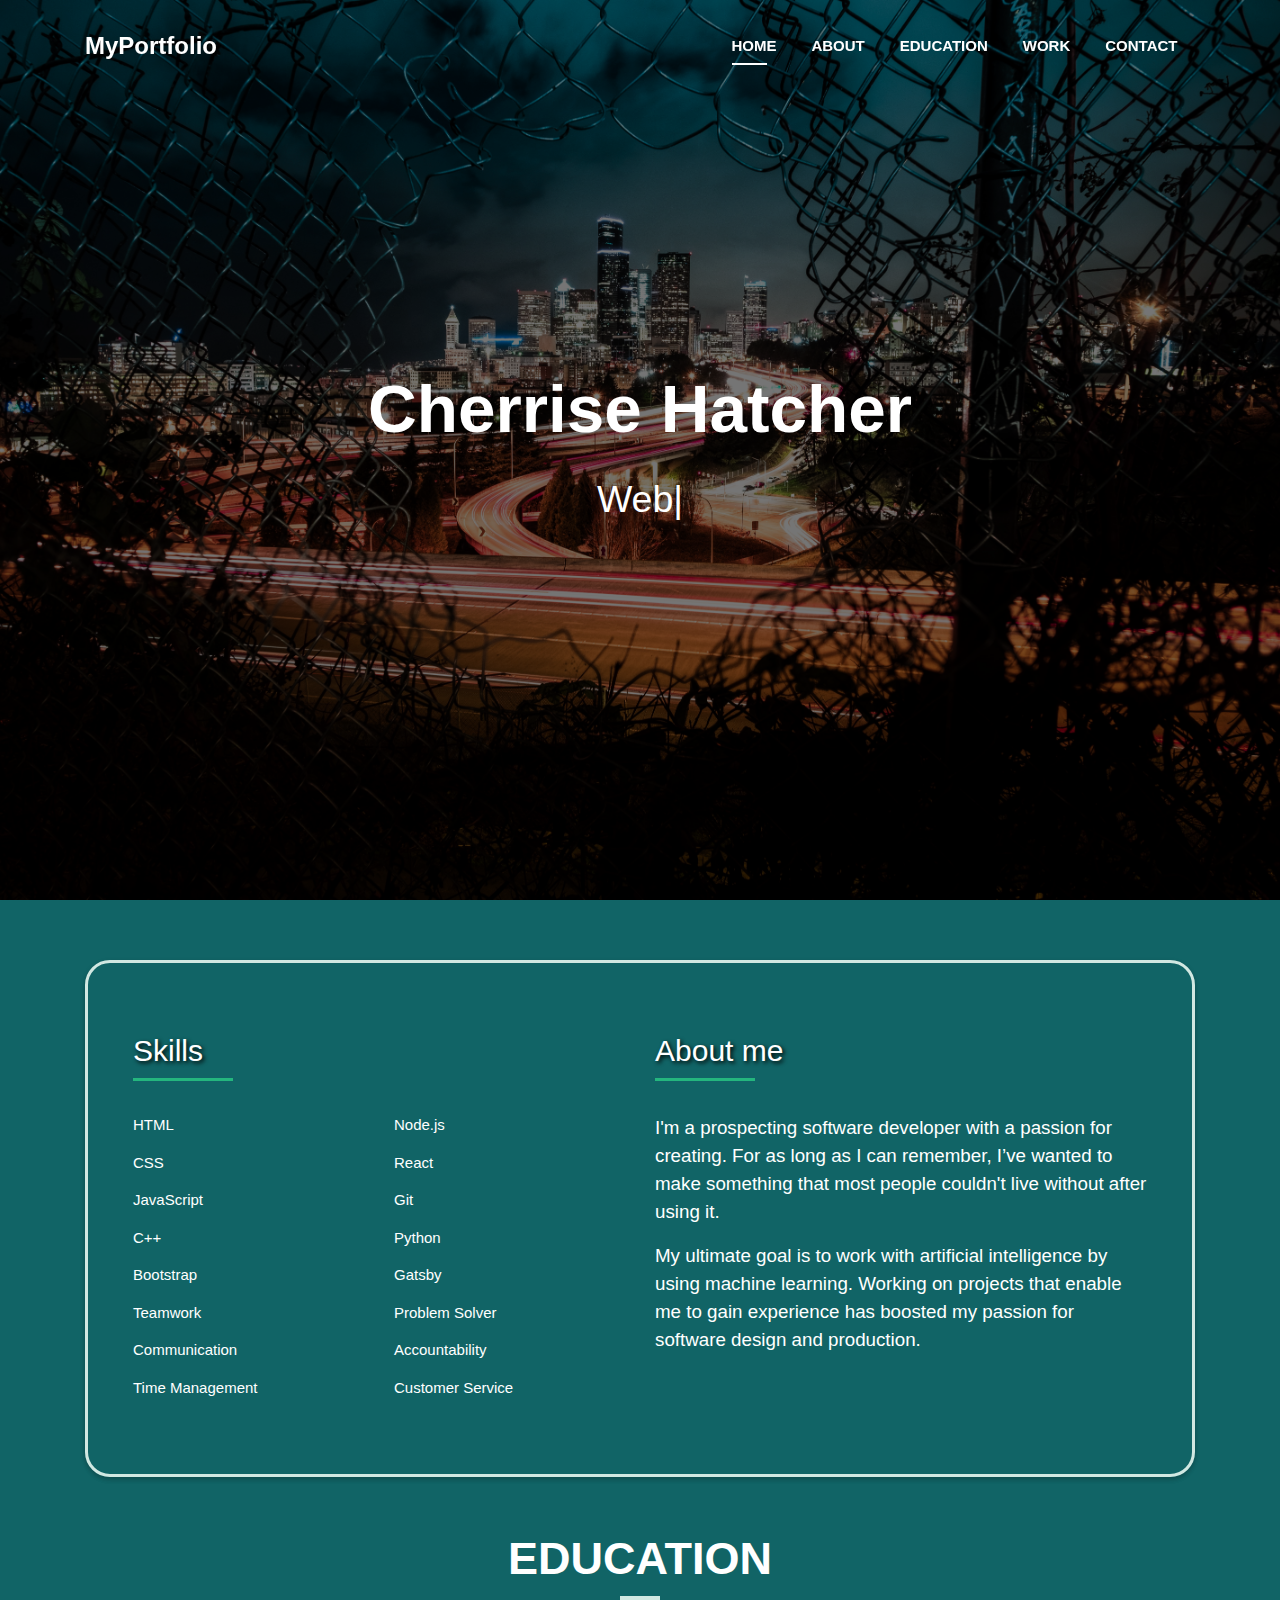
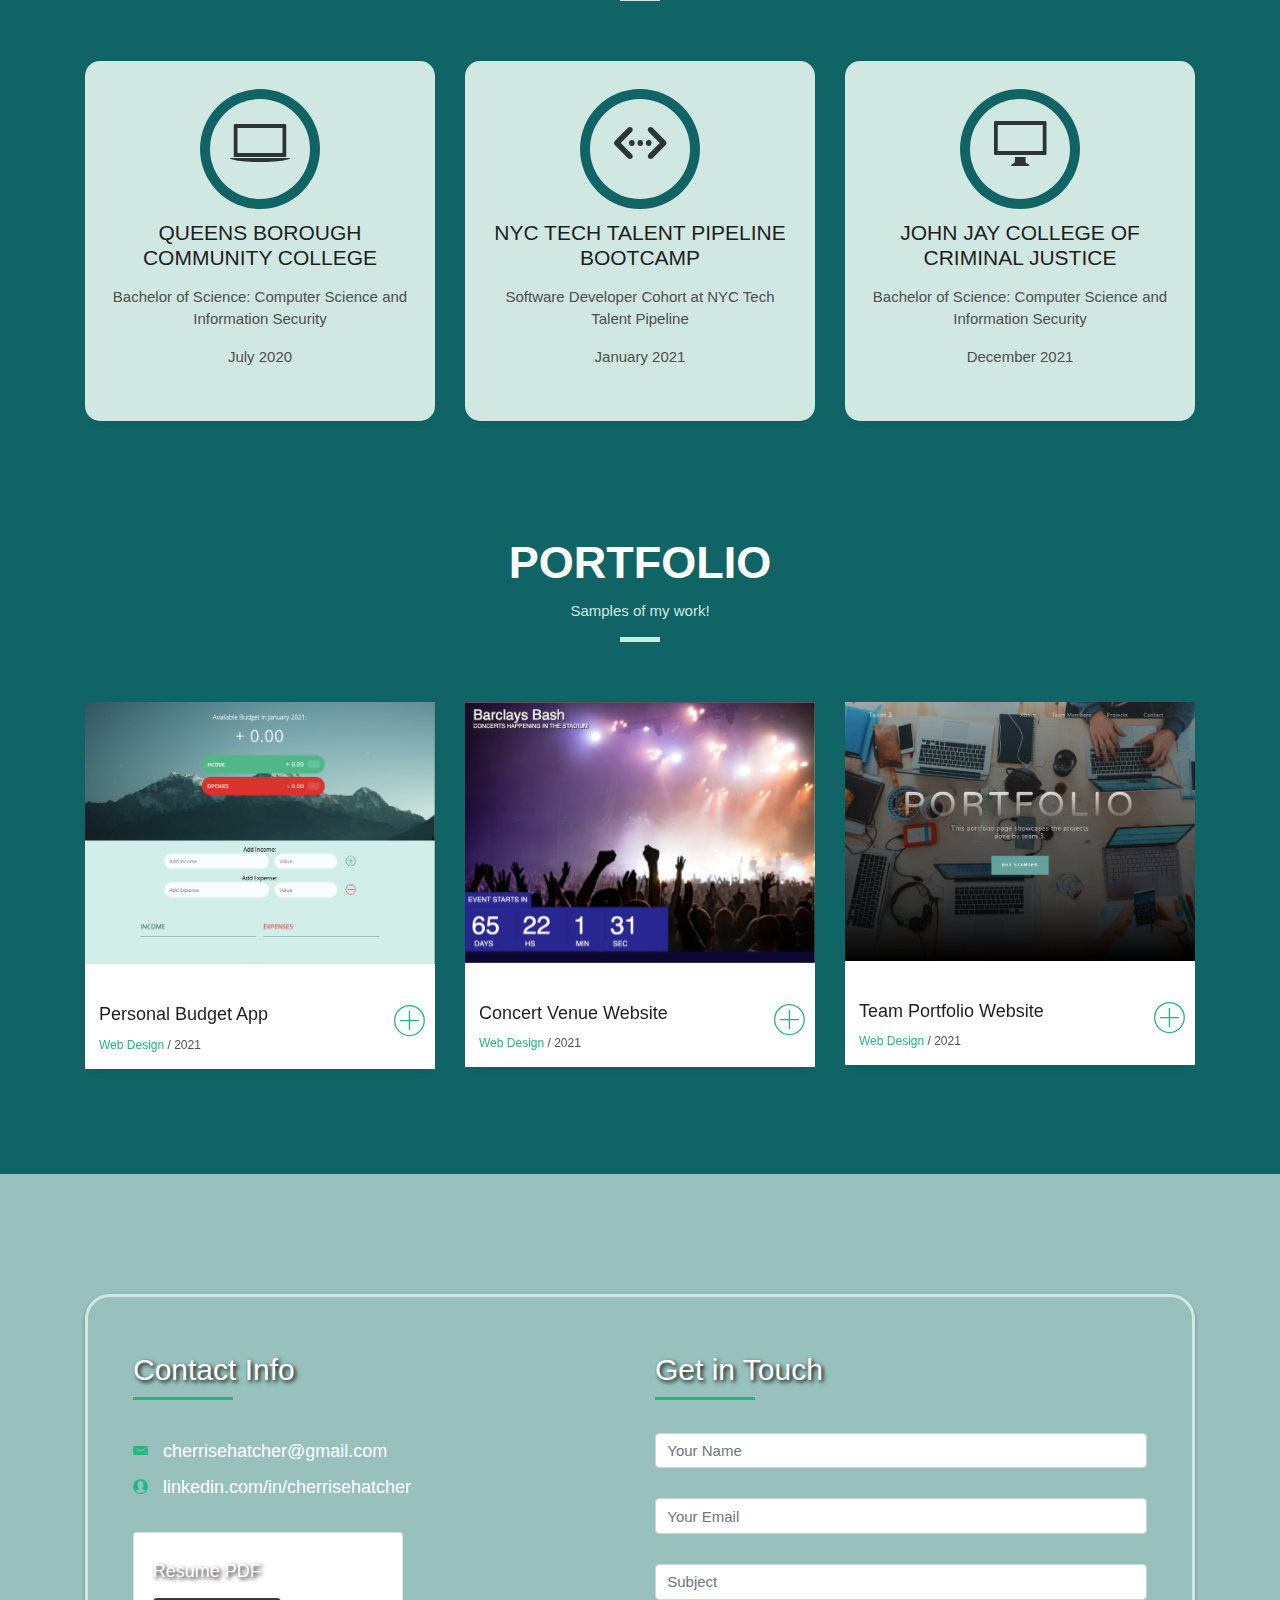
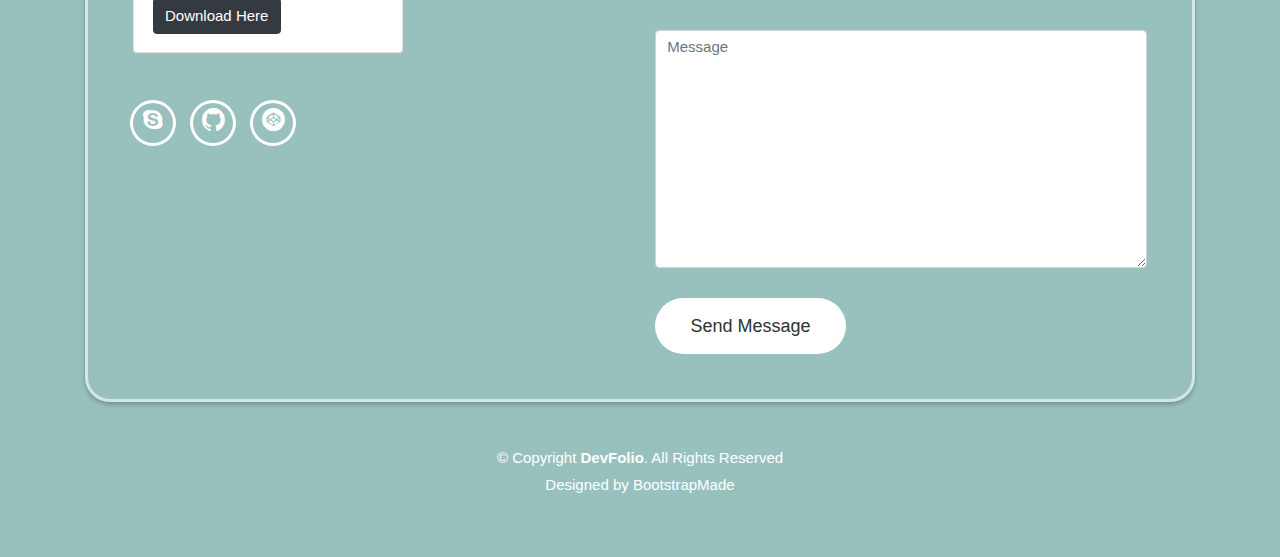
==== hatcher_resume/index.html @ 87b14e6a "rough draft" ====
<!DOCTYPE html>
<html lang="en">
<head>
  <meta charset="utf-8">
  <title>Cherrise Hatcher Resume</title>
  <meta content="width=device-width, initial-scale=1.0" name="viewport">
  <meta content="" name="keywords">
  <meta content="" name="description">

  <!-- Favicons -->
  <link href="img/favicon.png" rel="icon">
  <link href="img/apple-touch-icon.png" rel="apple-touch-icon">

  <!-- Bootstrap CSS File -->
  <link href="lib/bootstrap/css/bootstrap.min.css" rel="stylesheet">

  <!-- Libraries CSS Files -->
  <link href="lib/font-awesome/css/font-awesome.min.css" rel="stylesheet">
  <link href="lib/animate/animate.min.css" rel="stylesheet">
  <link href="lib/ionicons/css/ionicons.min.css" rel="stylesheet">
  <link href="lib/owlcarousel/assets/owl.carousel.min.css" rel="stylesheet">
  <link href="lib/lightbox/css/lightbox.min.css" rel="stylesheet">
  <link href="https://www.w3schools.com/w3css/4/w3.css" rel="stylesheet">

  <!-- Main Stylesheet File -->
  <link href="css/style-green.css" rel="stylesheet">

  <!-- =======================================================
    Theme Name: DevFolio
    Theme URL: https://bootstrapmade.com/devfolio-bootstrap-portfolio-html-template/
    Author: BootstrapMade.com
    License: https://bootstrapmade.com/license/
  ======================================================= -->
</head>

<body id="page-top">

  <!--/ Nav Star /-->
  <nav class="navbar navbar-b navbar-trans navbar-expand-md fixed-top" id="mainNav">
    <div class="container">
      <a class="navbar-brand js-scroll" href="#page-top">MyPortfolio</a>
      <button class="navbar-toggler collapsed" type="button" data-toggle="collapse" data-target="#navbarDefault"
        aria-controls="navbarDefault" aria-expanded="false" aria-label="Toggle navigation">
        <span></span>
        <span></span>
        <span></span>
      </button>
      <div class="navbar-collapse collapse justify-content-end" id="navbarDefault">
        <ul class="navbar-nav">
          <li class="nav-item">
            <a class="nav-link js-scroll active" href="#home">Home</a>
          </li>
          <li class="nav-item">
            <a class="nav-link js-scroll" href="#about">About</a>
          </li>
          <li class="nav-item">
            <a class="nav-link js-scroll" href="#service">Education</a>
          </li>
          <li class="nav-item">
            <a class="nav-link js-scroll" href="#work">Work</a>
          </li>
          <!-- <li class="nav-item">
            <a class="nav-link js-scroll" href="#blog">Blog</a>
          </li> -->
          <li class="nav-item">
            <a class="nav-link js-scroll" href="#contact">Contact</a>
          </li>
        </ul>
      </div>
    </div>
  </nav>
  <!--/ Nav End /-->

  <!--/ Intro Skew Star /-->
  <!-- <div id="home" class="intro route bg-image" style="background-color:#2C3531;"> -->
  <!-- <div id="home" class="intro route bg-image" style="background-image: url(img/intro-bg.jpg)"> -->
  <div id="home" class="intro route bg-image" style="background-image: url(img/intro-bg2.jpg)">

    <div class="overlay-itro"></div>
    <div class="intro-content display-table">
      <div class="table-cell">
        <div class="container">
          <!--<p class="display-6 color-d">Hello, world!</p>-->
          <h1 class="intro-title mb-4">Cherrise Hatcher</h1>
          <p class="intro-subtitle"><span class="text-slider-items">Web Developer,Web Designer,Full Stack Developer</span><strong class="text-slider"></strong></p>
          <!-- <p class="pt-3"><a class="btn btn-primary btn js-scroll px-4" href="#about" role="button">Learn More</a></p> -->
        </div>
      </div>
    </div>
  </div>
  <!--/ Intro Skew End /-->

  <section id="about" class="about-mf sect-pt4 route">
    <div class="container">
      <div class="row">
        <div class="col-sm-12">
          <div class="box-shadow-full">
            <div class="row">
              <div class="col-md-6">
                <div class="skill-mf">
                  <div class="title-box-2 pt-4 pt-md-0">
                    <h5 class="title-left">
                      Skills
                    </h5>
                  </div>
                  <div class="row">
                  <div class="col-sm-6">
                  <p><span>HTML</span></p>
                  <p><span>CSS</span></p>
                  <p><span>JavaScript</span></p>
                  <p><span>C++</span></p>
                  <p><span>Bootstrap</span></p>
                  <p><span>Teamwork</span></p>
                  <p><span>Communication</span></p>
                  <p><span>Time Management</span></p>
                  </div>
                  <div class="col-sm-6">
                  <p><span>Node.js</span></p>
                  <p><span>React</span></p>
                  <p><span>Git</span></p>
                  <p><span>Python</span></p>
                  <p><span>Gatsby</span></p>
                  <p><span>Problem Solver</span></p>
                  <p><span>Accountability</span></p>
                  <p><span>Customer Service</span></p>
                  </div>
                  </div>
                 </div> 
              </div>
              <div class="col">
                <div class="about-me pt-4 pt-md-0">
                  <div class="title-box-2">
                    <h5 class="title-left">
                      About me
                    </h5>
                  </div>
                  <p class="lead">
                    I'm a prospecting software developer with a passion for creating. 
                    For as long as I can remember, I’ve wanted to make something that most 
                    people couldn't live without after using it.  
                  </p>
                  <p class="lead"></p>
                  <p class="lead">
                    My ultimate goal is to work with artificial intelligence 
                    by using machine learning. Working on projects that enable me to gain experience has 
                    boosted my passion for software design and production.
                  </p> 
                </div>
              </div>
            </div>
          </div>
        </div>
      </div>
    </div>
  </section>

  <!--/ Section Services Star /-->
  <section id="service" class="services-mf route">
    <div class="container">
      <div class="row">
        <div class="col-sm-12">
          <div class="title-box text-center">
            <h3 class="title-a">
              Education
            </h3>
            <div class="line-mf"></div>
          </div>
        </div>
      </div>
      <div class="row">
        <div class="col-md-4">
          <div class="service-box">
            <div class="service-ico">
              <span class="ico-circle"><i class="ion-laptop"></i></span>
            </div>
            <div class="service-content">
              <h2 class="s-title">Queens borough Community College</h2>
              <p class="s-description text-center">
                Bachelor of Science: Computer Science and Information Security
              </p>
              <p class="s-description text-center">July 2020</p>
            </div>
          </div>
        </div>
        <div class="col-md-4">
          <div class="service-box">
            <div class="service-ico">
              <span class="ico-circle"><i class="ion-code-working"></i></span>
            </div>
            <div class="service-content">
              <h2 class="s-title">NYC Tech Talent Pipeline Bootcamp</h2>
              <p class="s-description text-center">
                Software Developer Cohort at NYC Tech Talent Pipeline
              </p>
              <p class="s-description text-center">January 2021</p>
            </div>
          </div>
        </div>
        <div class="col-md-4">
          <div class="service-box">
            <div class="service-ico">
              <span class="ico-circle"><i class="ion-monitor"></i></span>
            </div>
            <div class="service-content">
              <h2 class="s-title">John Jay College of Criminal Justice</h2>
              <p class="s-description text-center">
                Bachelor of Science: Computer Science and Information Security
              </p>
              <p class="s-description text-center">December 2021</p>
            </div>
          </div>
        </div>
       </div>
    </div>
  </section>
  <!--/ Section Services End /-->

  <!--/ Section Portfolio Star /-->
  <section id="work" class="portfolio-mf sect-pt4 route">
    <div class="container">
      <div class="row">
        <div class="col-sm-12">
          <div class="title-box text-center">
            <h3 class="title-a">
              Portfolio
            </h3>
            <p class="subtitle-a">
              Samples of my work!
            </p>
            <div class="line-mf"></div>
          </div>
        </div>
      </div>
      <div class="row">
        <div class="col-md-4">
          <div class="work-box">
            <a href="img/budgetApp.jpg" data-lightbox="gallery-mf">
              <div class="work-img">
                <img src="img/budgetApp.jpg" alt="" class="img-fluid">
              </div>
              <div class="work-content">
                <div class="row">
                  <div class="col-sm-8">
                    <h2 class="w-title">Personal Budget App</h2>
                    <div class="w-more">
                      <span class="w-ctegory">Web Design</span> / <span class="w-date">2021</span>
                    </div>
                  </div>
                  <div class="col-sm-4">
                    <div class="w-like">
                      <span class="ion-ios-plus-outline"></span>
                    </div>
                  </div>
                </div>
              </div>
            </a>
          </div>
        </div>
        <div class="col-md-4">
          <div class="work-box">
            <a href="img/venuePage.jpg" data-lightbox="gallery-mf">
              <div class="work-img">
                <img src="img/venuePage.jpg" alt="" class="img-fluid">
              </div>
              <div class="work-content">
                <div class="row">
                  <div class="col-sm-8">
                    <h2 class="w-title">Concert Venue Website</h2>
                    <div class="w-more">
                      <span class="w-ctegory">Web Design</span> / <span class="w-date">2021</span>
                    </div>
                  </div>
                  <div class="col-sm-4">
                    <div class="w-like">
                      <span class="ion-ios-plus-outline"></span>
                    </div>
                  </div>
                </div>
              </div>
            </a>
          </div>
        </div>
        <div class="col-md-4">
          <div class="work-box">
            <a href="img/portfolioSite.jpg" data-lightbox="gallery-mf">
              <div class="work-img">
                <img src="img/portfolioSite.jpg" alt="" class="img-fluid">
              </div>
              <div class="work-content">
                <div class="row">
                  <div class="col-sm-8">
                    <h2 class="w-title">Team Portfolio Website</h2>
                    <div class="w-more">
                      <span class="w-ctegory">Web Design</span> / <span class="w-date">2021</span>
                    </div>
                  </div>
                  <div class="col-sm-4">
                    <div class="w-like">
                      <span class="ion-ios-plus-outline"></span>
                    </div>
                  </div>
                </div>
              </div>
            </a>
          </div>
        </div>      
      </div>
    </div>
  </section>
  <!--/ Section Portfolio End /-->

  <!--/ Section Contact-Footer Star /-->
  <section class="paralax-mf footer-paralax bg-image sect-mt4 route box">
    <div class="overlay-mf"></div>
    <div class="container">
      <div class="row">
        <div class="col-sm-12">
          <div class="contact-mf">
            <div id="contact" class="box-shadow-full">
              <div class="row">
                <div class="col-md-6">
                  <div class="title-box-2 pt-4 pt-md-0">
                    <h5 class="title-left">
                      Contact Info
                    </h5>
                  </div>
                   <div class="more-info">
                     <ul class="list-ico">
                      <li><span class="ion-email"></span> cherrisehatcher@gmail.com</li>
                      <li><span class="ion-ios-contact"></span> linkedin.com/in/cherrisehatcher</li>
                    </ul>
                  </div>
                  <br/>
                  <div class="card" style="width: 18rem;">
                    <img class="card-img-top" src="img/resumesnap.png" alt="">
                    <div class="card-body">
                      <h5 class="card-title">Resume PDF</h5>
                      <p class="card-text"></p>
                      <a href="Cherrise_Hatcher_Resume.pdf" class="btn btn-dark" download>Download Here</a>
                    </div>
                  </div>
                  <br/>
                  <div class="socials">
                    <ul class="">
                      <li><a href=""><span class="ico-circle"><i class="ion-social-skype"></i></span></a></li>
                      <li><a href=""><span class="ico-circle"><i class="ion-social-github"></i></span></a></li>
                      <li><a href=""><span class="ico-circle"><i class="ion-social-codepen"></i></span></a></li>
                    </ul>
                  </div>
                </div>
                <div class="col-md-6">
                  <div class="title-box-2">
                    <h5 class="title-left">
                      Get in Touch
                    </h5>
                  </div>
                  <div>
                      <form action="" method="post" role="form" class="contactForm">
                      <div id="sendmessage">Your message has been sent. Thank you!</div>
                      <div id="errormessage"></div>
                      <div class="row">
                        <div class="col-md-12 mb-3">
                          <div class="form-group">
                            <input type="text" name="name" class="form-control" id="name" placeholder="Your Name" data-rule="minlen:4" data-msg="Please enter at least 4 chars" />
                            <div class="validation"></div>
                          </div>
                        </div>
                        <div class="col-md-12 mb-3">
                          <div class="form-group">
                            <input type="email" class="form-control" name="email" id="email" placeholder="Your Email" data-rule="email" data-msg="Please enter a valid email" />
                            <div class="validation"></div>
                          </div>
                        </div>
                        <div class="col-md-12 mb-3">
                            <div class="form-group">
                              <input type="text" class="form-control" name="subject" id="subject" placeholder="Subject" data-rule="minlen:4" data-msg="Please enter at least 8 chars of subject" />
                              <div class="validation"></div>
                            </div>
                        </div>
                        <div class="col-md-12 mb-3">
                          <div class="form-group">
                            <textarea class="form-control" name="message" rows="10" data-rule="required" data-msg="Please write something for us" placeholder="Message"></textarea>
                            <div class="validation"></div>
                          </div>
                        </div>
                        <div class="col-md-12">
                          <button type="submit" class="button button-a button-big button-rouded">Send Message</button>
                        </div>
                      </div>
                    </form>
                  </div>
                </div>
              </div>
            </div>
          </div>
        </div>
      </div>
    </div>
    <footer>
      <div class="container">
        <div class="row">
          <div class="col-sm-12">
            <div class="copyright-box">
              <p class="copyright">&copy; Copyright <strong>DevFolio</strong>. All Rights Reserved</p>
              <div class="credits">
                <!--
                  All the links in the footer should remain intact.
                  You can delete the links only if you purchased the pro version.
                  Licensing information: https://bootstrapmade.com/license/
                  Purchase the pro version with working PHP/AJAX contact form: https://bootstrapmade.com/buy/?theme=DevFolio
                -->
                Designed by <a href="https://bootstrapmade.com/">BootstrapMade</a>
              </div>
            </div>
          </div>
        </div>
      </div>
    </footer>
  </section>
  <!--/ Section Contact-footer End /-->

  <a href="#" class="back-to-top"><i class="fa fa-chevron-up"></i></a>
  <div id="preloader"></div>

  <!-- JavaScript Libraries -->
  <script src="lib/jquery/jquery.min.js"></script>
  <script src="lib/jquery/jquery-migrate.min.js"></script>
  <script src="lib/popper/popper.min.js"></script>
  <script src="lib/bootstrap/js/bootstrap.min.js"></script>
  <script src="lib/easing/easing.min.js"></script>
  <script src="lib/counterup/jquery.waypoints.min.js"></script>
  <script src="lib/counterup/jquery.counterup.js"></script>
  <script src="lib/owlcarousel/owl.carousel.min.js"></script>
  <script src="lib/lightbox/js/lightbox.min.js"></script>
  <script src="lib/typed/typed.min.js"></script>
  <!-- Contact Form JavaScript File -->
  <script src="contactform/contactform.js"></script>

  <!-- Template Main Javascript File -->
  <script src="js/main.js"></script>

</body>
</html>
---- hatcher_resume/css/style-green.css ----
/*
  Theme Name: DevFolio
  Theme URL: https://bootstrapmade.com/devfolio-bootstrap-portfolio-html-template/
  Author: BootstrapMade.com
  License: https://bootstrapmade.com/license/
*/

/*======================================
//--//-->   STYLES GENERALES
======================================*/

body {
  background-color: #116466;
  color: white;
}

h1,
h2,
h3,
h4,
h6 {
  color: #1e1e1e;
}

h5{
color: #fff;
text-shadow: 2px 2px 4px #000;
}

a {
  color: #1e1e1e;
  transition: all 0.5s ease-in-out;
}

a:hover {
  color: #24b67e;
  text-decoration: none;
  transition: all 0.5s ease-in-out;
}

.p-r {
  position: relative;
}

.color-a {
  color: #24b67e;
}

.color-d {
  color: #f5f5f5;
}

.color-text-a {
  color: #4e4e4e;
}

.box-shadow,
.paralax-mf,
.service-box,
.work-box,
.card-blog {
  box-shadow: 0 13px 8px -10px rgba(0, 0, 0, 0.1);
}

.box-shadow-a,
.button:hover {
  box-shadow: 0 0 0 0px;
}

.display-5 {
  font-size: 2.5rem;
  font-weight: 300;
  line-height: 1.1;
}

.display-6 {
  font-size: 2rem;
  font-weight: 300;
  line-height: 1.1;
}

.avatar {
  width: 32px;
  height: 32px;
  margin-right: 4px;
  overflow: hidden;
}

.bg-image {
  background-repeat: no-repeat;
  background-attachment: fixed;
  background-size: cover;
  background-position: center center;
}

.overlay-mf {
  background-color: #D1E8E2;
}

.overlay-mf {
  position: absolute;
  top: 0;
  left: 0px;
  padding: 0;
  height: 100%;
  width: 100%;
  opacity: .7;
}

.paralax-mf {
  position: relative;
  padding: 8rem 0;
}

.display-table {
  width: 100%;
  height: 100%;
  display: table;
}

.table-cell {
  display: table-cell;
  vertical-align: middle;
}

/*--/ Sections /--*/

.sect-4 {
  padding: 4rem 0;
}

.sect-pt4 {
  padding-top: 4rem;
}

.sect-mt4 {
  margin-top: 4rem;
}

/*--/ Title s /--*/

.title-s {
  font-weight: 600;
  text-align: center;
  margin: px;
  color: #1e1e1e;
  font-size: 1.1rem;
}

/*--/ Title A /--*/

.title-box {
  margin-bottom: 4rem;
}

.title-a {
  font-size: 3rem;
  font-weight: bold;
  text-transform: uppercase;
  color: #fff;
}

.subtitle-a {
  color: #D1E8E2;
}

.line-mf {
  width: 40px;
  height: 5px;
  background-color: #D1E8E2;
  margin: 0 auto;
}

/*--/ Title Left /--*/

.title-box-2 {
  margin-bottom: 3rem;
}

.title-left {
  font-size: 2rem;
  position: relative;
}

.title-left:before {
  content: '';
  position: absolute;
  height: 3px;
  background-color: #24b67e;
  width: 100px;
  bottom: -12px;
}

/*------/ Box /------*/

.box-pl2 {
  padding-left: 2rem;
}

.box-shadow-full {
  padding: 3rem 1.25rem;
  position: relative;
  background-color: transparent;
  border-radius: 25px;
  margin-bottom: 3rem;
  z-index: 2;
  border-style: solid;
  border-color: #D1E8E2;
  box-shadow: 0 4px 4px 0 rgba(0, 0, 0, 0.06), 0 2px 5px 0 rgba(0, 0, 0, 0.2);
}

/*------/ Socials /------*/

.socials {
  padding: 1.5rem 0;
}

.socials ul li {
  display: inline-block;
}

.socials .ico-circle {
  height: 40px;
  width: 40px;
  font-size: 1.7rem;
  border-radius: 50%;
  line-height: 1.4;
  margin: 0 15px 0 0;
  box-shadow: 0 0 0 3px #fff;
  transition: all 500ms ease;
  color: #fff;
}

.socials .ico-circle:hover {
  background-color: #24b67e;
  color: #fff;
  box-shadow: 0 0 0 3px #bbf5df;
  transition: all 500ms ease;
}

/*------/ Ul resect /------*/

.ul-resect,
.socials ul,
.list-ico,
.blog-wrapper .post-meta ul,
.box-comments .list-comments,
.widget-sidebar .list-sidebar,
.widget-tags ul {
  list-style: none;
  padding-left: 0;
  margin-bottom: 0;
}

.list-ico {
  line-height: 2;
}

.list-ico span {
  color: #24b67e;
  margin-right: 10px;
}

/*------/ Ico Circle /------*/

.ico-circle {
  height: 100px;
  width: 100px;
  font-size: 2rem;
  border-radius: 50%;
  line-height: 1.55;
  margin: 0 auto;
  text-align: center;
  box-shadow: 0 0 0 10px #116466;
  display: block;
}

/*------/ Owl Carousel /------*/

.owl-theme .owl-dots {
  text-align: center;
  margin-top: 18px;
}

.owl-theme .owl-dots .owl-dot {
  display: inline-block;
}

.owl-theme .owl-dots .owl-dot span {
  width: 18px;
  height: 7px;
  margin: 5px 5px;
  background: #bbf5df;
  border: 0px solid #bbf5df;
  display: block;
  transition: all 0.6s ease-in-out;
  cursor: pointer;
}

.owl-theme .owl-dots .owl-dot:hover span {
  background-color: #bbf5df;
}

.owl-theme .owl-dots .owl-dot.active span {
  background-color: #1B1B1B;
  width: 25px;
}

/*--/ Scrolltop s /--*/

.scrolltop-mf {
  position: relative;
  display: none;
}

.scrolltop-mf span {
  z-index: 999;
  position: fixed;
  width: 42px;
  height: 42px;
  background-color: #24b67e;
  opacity: .7;
  font-size: 1.6rem;
  line-height: 1.5;
  text-align: center;
  color: #fff;
  top: auto;
  left: auto;
  right: 30px;
  bottom: 50px;
  cursor: pointer;
  border-radius: 50%;
}

/* Back to top button */

.back-to-top {
  position: fixed;
  display: none;
  background: #2C3531;
  color: #fff;
  width: 44px;
  height: 44px;
  text-align: center;
  line-height: 1;
  font-size: 16px;
  border-radius: 50%;
  right: 15px;
  bottom: 15px;
  transition: background 0.5s;
  z-index: 11;
}

.back-to-top i {
  padding-top: 12px;
  color: #fff;
}

/* Prelaoder */

#preloader {
  position: fixed;
  top: 0;
  left: 0;
  right: 0;
  bottom: 0;
  z-index: 9999;
  overflow: hidden;
  background: #fff;
}

#preloader:before {
  content: "";
  position: fixed;
  top: calc(50% - 30px);
  left: calc(50% - 30px);
  border: 6px solid #f2f2f2;
  border-top: 6px solid #24b67e;
  border-radius: 50%;
  width: 60px;
  height: 60px;
  -webkit-animation: animate-preloader 1s linear infinite;
  animation: animate-preloader 1s linear infinite;
}

@-webkit-keyframes animate-preloader {
  0% {
    -webkit-transform: rotate(0deg);
    transform: rotate(0deg);
  }

  100% {
    -webkit-transform: rotate(360deg);
    transform: rotate(360deg);
  }
}

@keyframes animate-preloader {
  0% {
    -webkit-transform: rotate(0deg);
    transform: rotate(0deg);
  }

  100% {
    -webkit-transform: rotate(360deg);
    transform: rotate(360deg);
  }
}

/*======================================
//--//-->   NAVBAR
======================================*/

.navbar-b {
  transition: all .5s ease-in-out;
  background-color: transparent;
  padding-top: 1.563rem;
  padding-bottom: 1.563rem;
}

.navbar-b.navbar-reduce {
  box-shadow: 0px 6px 9px 0px rgba(0, 0, 0, 0.06);
}

.navbar-b.navbar-trans .nav-item,
.navbar-b.navbar-reduce .nav-item {
  position: relative;
  padding-right: 10px;
  padding-left: 0;
}

.navbar-b.navbar-trans .nav-link,
.navbar-b.navbar-reduce .nav-link {
  color: #FFF;
  text-transform: uppercase;
  font-weight: 600;
}

.navbar-b.navbar-trans .nav-link:before,
.navbar-b.navbar-reduce .nav-link:before {
  content: '';
  position: absolute;
  margin-left: 0px;
  width: 0%;
  bottom: 0;
  left: 0;
  height: 2px;
  transition: all 500ms ease;
}

.navbar-b.navbar-trans .nav-link:hover,
.navbar-b.navbar-reduce .nav-link:hover {
  color: #1B1B1B;
}

.navbar-b.navbar-trans .nav-link:hover:before,
.navbar-b.navbar-reduce .nav-link:hover:before {
  width: 35px;
}

.navbar-b.navbar-trans .show > .nav-link:before,
.navbar-b.navbar-trans .active > .nav-link:before,
.navbar-b.navbar-trans .nav-link.show:before,
.navbar-b.navbar-trans .nav-link.active:before,
.navbar-b.navbar-reduce .show > .nav-link:before,
.navbar-b.navbar-reduce .active > .nav-link:before,
.navbar-b.navbar-reduce .nav-link.show:before,
.navbar-b.navbar-reduce .nav-link.active:before {
  width: 35px;
}

.navbar-b.navbar-trans .nav-link:before {
  background-color: #fff;
}

.navbar-b.navbar-trans .nav-link:hover {
  color: #fff;
}

.navbar-b.navbar-trans .show > .nav-link,
.navbar-b.navbar-trans .active > .nav-link,
.navbar-b.navbar-trans .nav-link.show,
.navbar-b.navbar-trans .nav-link.active {
  color: #fff;
}

.navbar-b.navbar-reduce {
  transition: all .5s ease-in-out;
  background-color: #fff;
  padding-top: 15px;
  padding-bottom: 15px;
}

.navbar-b.navbar-reduce .nav-link {
  color: #116466;
}

.navbar-b.navbar-reduce .nav-link:before {
  background-color: #116466;
}

.navbar-b.navbar-reduce .nav-link:hover {
   color: black; 
}

.navbar-b.navbar-reduce .show > .nav-link,
.navbar-b.navbar-reduce .active > .nav-link,
.navbar-b.navbar-reduce .nav-link.show,
.navbar-b.navbar-reduce .nav-link.active {
  color: #116466;
}

.navbar-b.navbar-reduce .navbar-brand {
  color: #116466;
}

.navbar-b.navbar-reduce .navbar-toggler span {
  background-color: #1B1B1B;
}

.navbar-b .navbar-brand {
  color: #fff;
  font-size: 1.6rem;
  font-weight: 600;
}

.navbar-b .navbar-nav .dropdown-item.show .dropdown-menu,
.navbar-b .dropdown.show .dropdown-menu,
.navbar-b .dropdown-btn.show .dropdown-menu {
  -webkit-transform: translate3d(0px, 0px, 0px);
  transform: translate3d(0px, 0px, 0px);
  visibility: visible !important;
}

.navbar-b .dropdown-menu {
  margin: 1.12rem 0 0;
  border-radius: 0;
}

.navbar-b .dropdown-menu .dropdown-item {
  padding: .7rem 1.7rem;
  transition: all 500ms ease;
}

.navbar-b .dropdown-menu .dropdown-item:hover {
  background-color: #24b67e;
  color: #fff;
  transition: all 500ms ease;
}

.navbar-b .dropdown-menu .dropdown-item.active {
  background-color: #24b67e;
}

/*--/ Hamburger Navbar /--*/

.navbar-toggler {
  position: relative;
}

.navbar-toggler:focus,
.navbar-toggler:active {
  outline: 0;
}

.navbar-toggler span {
  display: block;
  background-color: #fff;
  height: 3px;
  width: 25px;
  margin-top: 4px;
  margin-bottom: 4px;
  -webkit-transform: rotate(0deg);
  transform: rotate(0deg);
  left: 0;
  opacity: 1;
}

.navbar-toggler span:nth-child(1),
.navbar-toggler span:nth-child(3) {
  transition: -webkit-transform .35s ease-in-out;
  transition: transform .35s ease-in-out;
  transition: transform .35s ease-in-out, -webkit-transform .35s ease-in-out;
}

.navbar-toggler:not(.collapsed) span:nth-child(1) {
  position: absolute;
  left: 12px;
  top: 10px;
  -webkit-transform: rotate(135deg);
  transform: rotate(135deg);
  opacity: 0.9;
}

.navbar-toggler:not(.collapsed) span:nth-child(2) {
  height: 12px;
  visibility: hidden;
  background-color: transparent;
}

.navbar-toggler:not(.collapsed) span:nth-child(3) {
  position: absolute;
  left: 12px;
  top: 10px;
  -webkit-transform: rotate(-135deg);
  transform: rotate(-135deg);
  opacity: 0.9;
}

/*======================================
//--//-->   INTRO
======================================*/

.intro {
  height: 100vh;
  position: relative;
  color: #fff;
}

.intro .intro-content {
  text-align: center;
  position: absolute;
}

.intro .overlay-itro {
  background-color: rgba(0, 0, 0, 0.6);
  position: absolute;
  top: 0;
  left: 0px;
  padding: 0;
  height: 100%;
  width: 100%;
  opacity: .9;
}

.intro .intro-title {
  color: #fff;
  font-weight: 600;
  font-size: 3rem;
}

.intro .intro-subtitle {
  font-size: 1.5rem;
  font-weight: 300;
}

.intro .text-slider-items {
  display: none;
}

.intro-single {
  height: 350px;
}

.intro-single .intro-content {
  margin-top: 30px;
}

.intro-single .intro-title {
  text-transform: uppercase;
  font-size: 3rem;
}

.intro-single .breadcrumb {
  background-color: transparent;
  color: #24b67e;
}

.intro-single .breadcrumb .breadcrumb-item:before {
  color: #bbf5df;
}

.intro-single .breadcrumb .breadcrumb-item.active {
  color: #bbf5df;
}

.intro-single .breadcrumb a {
  color: #fff;
}

/*======================================
//--//-->   ABOUT
======================================*/

.about-mf .box-shadow-full {
  padding-top: 4rem;
  padding-bottom: 4rem;
}

.skill-mf span {
  color: #fff;
}


/*======================================
//--//-->   SERVICES
======================================*/

.service-box {
  background-color: #D1E8E2;
  padding: 2.5rem 1.3rem;
  border-radius: 1rem;
  margin-bottom: 3rem;
}

.service-box:hover .ico-circle {
  transition: all 500ms ease;
  color: #FFF;
  background-color: #FFCB9A;
  box-shadow: 0 0 0 5px #D9B08C;
}

.service-box .service-ico {
  margin-bottom: 1rem;
  color: #2C3531;
}

.service-box .ico-circle {
  transition: all 500ms ease;
  font-size: 4rem;
}

.service-box .s-title {
  font-size: 1.4rem;
  text-transform: uppercase;
  text-align: center;
  padding: .4rem 0;
}

.service-box .s-description {
  color: #4e4e4e;
}

/*======================================
//--//-->   COUNTER
======================================*/

.counter-box {
  color: #fff;
  text-align: center;
}

.counter-ico {
  margin-bottom: 1rem;
}

.counter-ico .ico-circle {
  height: 60px;
  width: 60px;
  line-height: 1.8;
  box-shadow: 0 0 0 10px #bbf5df;
}

.counter-num .counter {
  font-size: 2rem;
  margin-bottom: 0;
}

/*======================================
//--//-->   PORTFOLIO
======================================*/

.work-box {
  margin-bottom: 3rem;
  -webkit-backface-visibility: hidden;
  backface-visibility: hidden;
  background-color: #fff;
}

.work-box:hover img {
  -webkit-transform: scale(1.3);
  transform: scale(1.3);
}

.work-img {
  display: block;
  overflow: hidden;

}

.work-img img {
  transition: all 1s;
}

.work-content {
  padding: 2rem 3% 1rem 4%;
}

.work-content .w-more {
  color: #4e4e4e;
  font-size: .8rem;
}

.work-content .w-more .w-ctegory {
  color: #24b67e;
}

.work-content .w-like {
  font-size: 2.5rem;
  color: #24b67e;
  float: right;
}

.work-content .w-like a {
  color: #24b67e;
}

.work-content .w-like .num-like {
  font-size: .7rem;
}

.w-title {
  font-size: 1.2rem;
}

/*======================================
//--//-->   TESTIMONIALS
======================================*/

.testimonials .owl-carousel .owl-item img {
  width: auto;
}

.testimonial-box {
  color: #fff;
  text-align: center;
}

.testimonial-box .author-test {
  margin-top: 1rem;
}

.testimonial-box .author-test img {
  margin: 0 auto;
}

.testimonial-box .author {
  color: #fff;
  text-transform: uppercase;
  font-weight: 600;
  margin: 1rem 0;
  display: block;
  font-size: 1.4rem;
}

.testimonial-box .comit {
  font-size: 2rem;
  color: #24b67e;
  background-color: #fff;
  width: 52px;
  height: 52px;
  display: block;
  margin: 0 auto;
  border-radius: 50%;
  line-height: 1.6;
}

/*======================================
//--//-->   BLOG
======================================*/

.card-blog .card-body {
  position: relative;
}

.card-blog .card-category-box {
  position: absolute;
  text-align: center;
  top: -16px;
  left: 15px;
  right: 15px;
  line-height: 25px;
  overflow: hidden;
}

.card-blog .card-category {
  display: inline-block;
  color: #fff;
  padding: 0 15px 5px;
  overflow: hidden;
  background-color: #24b67e;
  border-radius: 4px;
}

.card-blog .card-category .category {
  color: #fff;
  display: inline-block;
  text-transform: uppercase;
  font-size: .7rem;
  letter-spacing: .1px;
  margin-bottom: 0;
}

.card-blog .card-title {
  font-size: 1.3rem;
  margin-top: .6rem;
}

.card-blog .card-description {
  color: #4e4e4e;
}

.card-blog .post-author {
  display: inline-block;
}

.card-blog .post-date {
  color: #4e4e4e;
  display: inline-block;
  float: right;
}

/*======================================
//--//-->   BLOG-SINGLE
======================================*/

.post-box,
.form-comments,
.box-comments,
.widget-sidebar {
  padding: 2rem;
  background-color: #fff;
  margin-bottom: 3rem;
}

.blog-wrapper .article-title {
  font-size: 1.5rem;
}

.blog-wrapper .post-meta {
  margin: 1rem 0;
}

.blog-wrapper .post-meta ul {
  border-left: 4px solid #24b67e;
  margin-top: 1rem;
}

.blog-wrapper .post-meta ul li {
  display: inline-block;
  margin-left: 15px;
}

.blog-wrapper .post-meta ul a {
  color: #24b67e;
}

.blog-wrapper .post-meta ul span {
  color: #1e1e1e;
}

.blog-wrapper .blockquote {
  border-left: 4px solid #24b67e;
  padding: 18px;
  font-style: italic;
}

/*------/ Comments /------*/

.box-comments .list-comments li {
  padding-bottom: 40px;
}

.box-comments .list-comments .comment-avatar {
  display: table-cell;
  vertical-align: top;
}

.box-comments .list-comments .comment-avatar img {
  width: 80px;
  height: 80px;
}

.box-comments .list-comments .comment-author {
  font-size: 1.3rem;
}

.box-comments .list-comments .comment-details {
  display: table-cell;
  vertical-align: top;
  padding-left: 25px;
}

.box-comments .list-comments a {
  color: #24b67e;
}

.box-comments .list-comments span {
  color: #1e1e1e;
  font-style: italic;
}

.box-comments .comment-children {
  margin-left: 40px;
}

/*------/ Sidebar /------*/

.widget-sidebar .sidebar-title {
  font-size: 1.6rem;
  font-weight: 600;
  border-left: 5px solid #24b67e;
  padding-left: 15px;
  text-transform: uppercase;
  margin-bottom: 1.5rem;
}

.widget-sidebar .list-sidebar li {
  position: relative;
  padding: 6px 0 6px 24px;
}

.widget-sidebar .list-sidebar li:before {
  position: absolute;
  content: "";
  width: 10px;
  height: 1px;
  left: 0;
  background-color: #24b67e;
  top: 20px;
}

.sidebar-search input {
  background-color: #fff;
  border-radius: 0;
  transition: all 0.5s ease-in-out;
}

.sidebar-search .btn-search {
  background-color: #24b67e;
  border-color: #24b67e;
  border-radius: 0;
  padding-left: 20px;
  padding-right: 20px;
}

.widget-tags ul li {
  display: inline-block;
  background-color: #24b67e;
  padding: .2rem .6rem;
  margin-bottom: .5rem;
  border-radius: 15px;
}

.widget-tags ul li a {
  color: #fff;
}

/*======================================
//--//-->   CONTACT
======================================*/

.footer-paralax {
  padding: 4rem 0 0 0;
}

.contact-mf {
  margin-top: 4rem;
  font-size: larger;
}

/*======================================
//--//-->   FOOTER
======================================*/

footer {
  text-align: center;
  color: #fff;
  padding-bottom: 4rem;
}

footer .copyright {
  margin-bottom: .3rem;
}

footer .credits {
  margin-bottom: 0;
}

footer .credits a {
  color: #fff;
}

/*======================================
//--//-->   CONtaCT FORM
======================================*/

#sendmessage {
  color: #24b67e;
  border: 1px solid #24b67e;
  display: none;
  text-align: center;
  padding: 15px;
  font-weight: 600;
  margin-bottom: 15px;
}

#errormessage {
  color: red;
  display: none;
  border: 1px solid red;
  text-align: center;
  padding: 15px;
  font-weight: 600;
  margin-bottom: 15px;
}

#sendmessage.show,
#errormessage.show,
.show {
  display: block;
}

.validation {
  color: red;
  display: none;
  margin: 0 0 20px;
  font-weight: 400;
  font-size: 13px;
}

/*======================================
//--//-->   BUTTON
======================================*/

.button {
  display: inline-block;
  padding: .3rem .6rem;
  text-align: center;
  vertical-align: middle;
  -webkit-user-select: none;
  -moz-user-select: none;
  -ms-user-select: none;
  user-select: none;
  font-size: 1rem;
  border-radius: .3rem;
  border: 1px solid transparent;
  transition: all 500ms ease;
  cursor: pointer;
}

.button:focus {
  outline: 0;
}

.button:hover {
  background-color: #116466;
  color: #fff;
  transition: all 500ms ease;
}

.button-a {
  background-color: #fff;
  color: #2C3531;
}

.button-big {
  padding: .9rem 2.3rem;
  font-size: 1.2rem;
}

.button-rouded {
  border-radius: 5rem;
}

.btn-lg {
  padding: .5rem 1rem;
  font-size: 1.25rem;
  line-height: 1.5;
  border-radius: .3rem;
}

@media (min-width: 577px) {
  .counter-box {
    margin-bottom: 1.8rem;
  }
}

@media (min-width: 767px) {
  .about-mf .box-pl2 {
    margin-top: 3rem;
    padding-left: 0rem;
  }

  .card-blog {
    margin-bottom: 3rem;
  }

  .contact-mf .box-pl2 {
    margin-top: 3rem;
    padding-left: 0rem;
  }
}

@media (min-width: 768px) {
  .box-shadow-full {
    padding: 3rem;
  }

  .navbar-b.navbar-trans .nav-item,
  .navbar-b.navbar-reduce .nav-item {
    padding-left: 10px;
  }

  .navbar-b.navbar-trans .nav-link:before,
  .navbar-b.navbar-reduce .nav-link:before {
    margin-left: 18px;
  }

  .intro .intro-title {
    font-size: 4.5rem;
  }

  .intro .intro-subtitle {
    font-size: 2.5rem;
  }

  .intro-single .intro-title {
    font-size: 3.5rem;
  }

  .testimonial-box .description {
    padding: 0 5rem;
  }

  .post-box,
  .form-comments,
  .box-comments,
  .widget-sidebar {
    padding: 3rem;
  }

  .blog-wrapper .article-title {
    font-size: 1.9rem;
  }

  .box-comments .list-comments .comment-author {
    font-size: 1.5rem;
  }
}

@media (min-width: 992px) {
  .testimonial-box .description {
    padding: 0 8rem;
  }
}

@media (min-width: 1200px) {
  .testimonial-box .description {
    padding: 0 13rem;
  }
}

@media (max-width: 768px) {
  .back-to-top {
    bottom: 15px;
  }
}
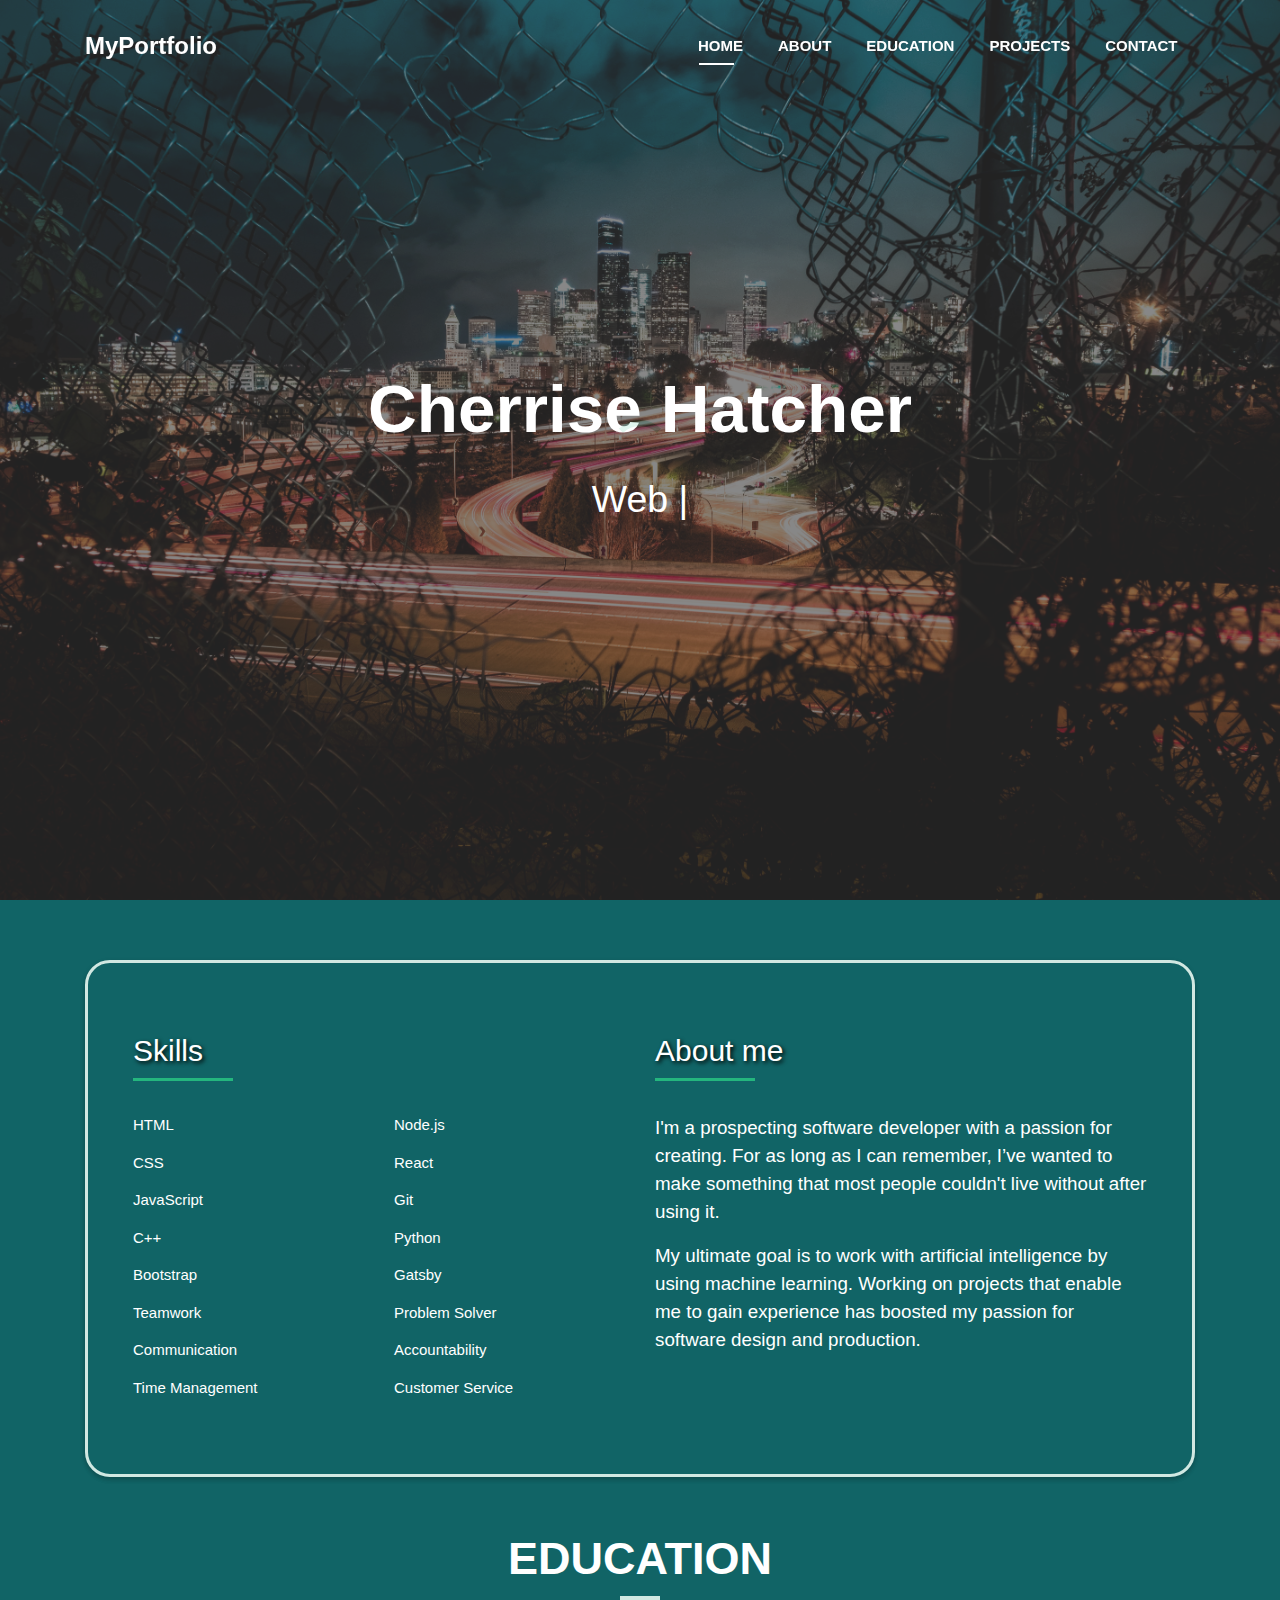
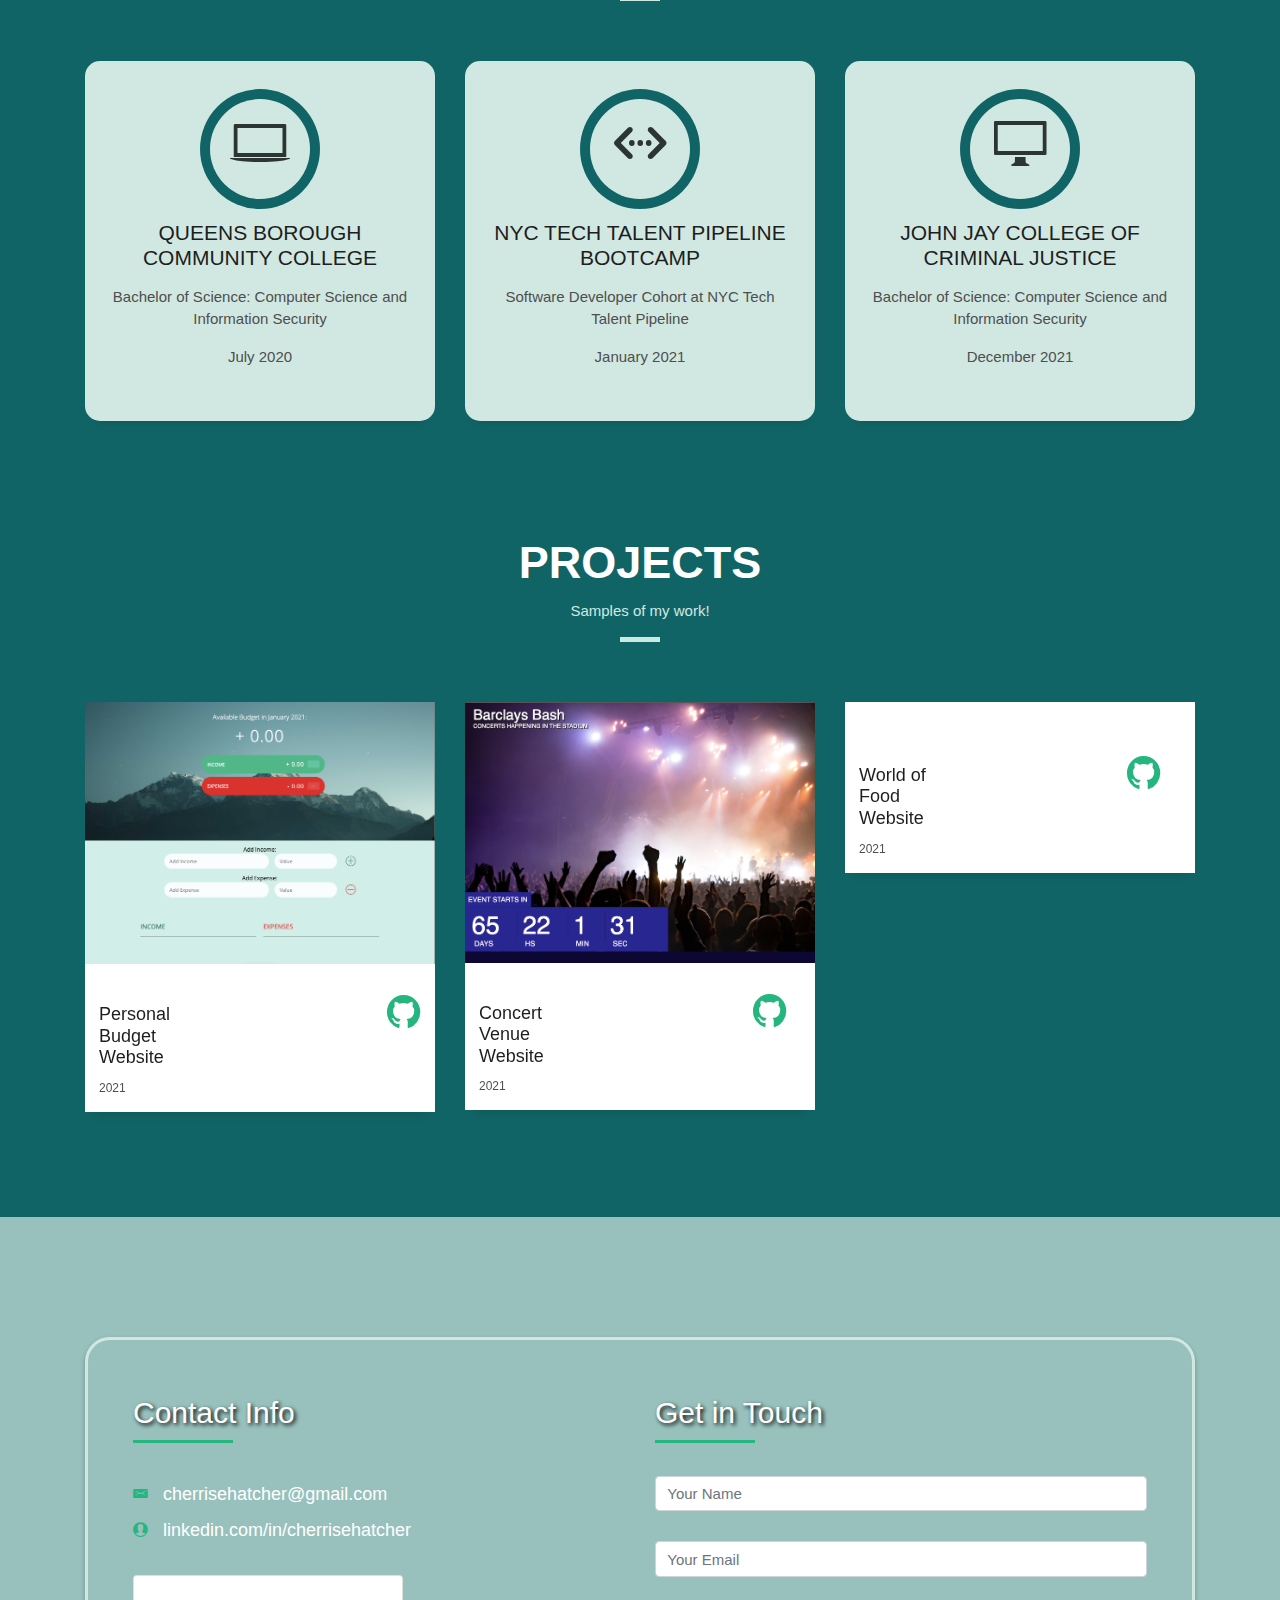
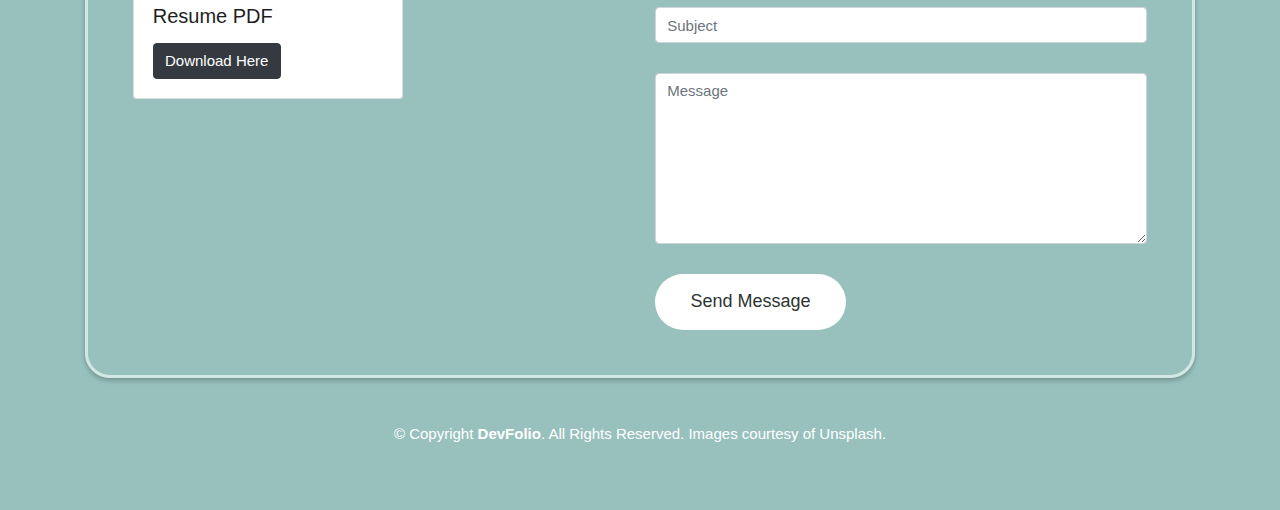
==== commit e00dbec7: "fixed bugs" ====
--- a/hatcher_resume/index.html
+++ b/hatcher_resume/index.html
@@ -57,7 +57,7 @@
             <a class="nav-link js-scroll" href="#service">Education</a>
           </li>
           <li class="nav-item">
-            <a class="nav-link js-scroll" href="#work">Work</a>
+            <a class="nav-link js-scroll" href="#work">Projects</a>
           </li>
           <!-- <li class="nav-item">
             <a class="nav-link js-scroll" href="#blog">Blog</a>
@@ -222,7 +222,7 @@
         <div class="col-sm-12">
           <div class="title-box text-center">
             <h3 class="title-a">
-              Portfolio
+              Projects
             </h3>
             <p class="subtitle-a">
               Samples of my work!
@@ -241,14 +241,14 @@
               <div class="work-content">
                 <div class="row">
                   <div class="col-sm-8">
-                    <h2 class="w-title">Personal Budget App</h2>
+                    <h3 class="w-title">Personal Budget Website</h3>
                     <div class="w-more">
-                      <span class="w-ctegory">Web Design</span> / <span class="w-date">2021</span>
+                      <span class="w-ctegory"></span><span class="w-date">2021</span>
                     </div>
                   </div>
                   <div class="col-sm-4">
                     <div class="w-like">
-                      <span class="ion-ios-plus-outline"></span>
+                      <a href="https://cherrise-exe.github.io/Group-project-2-Budget-app/" class="ion-social-github"></a>
                     </div>
                   </div>
                 </div>
@@ -265,14 +265,14 @@
               <div class="work-content">
                 <div class="row">
                   <div class="col-sm-8">
-                    <h2 class="w-title">Concert Venue Website</h2>
+                    <h3 class="w-title">Concert Venue Website</h3>
                     <div class="w-more">
-                      <span class="w-ctegory">Web Design</span> / <span class="w-date">2021</span>
+                      <span class="w-ctegory"></span><span class="w-date">2021</span>
                     </div>
                   </div>
                   <div class="col-sm-4">
                     <div class="w-like">
-                      <span class="ion-ios-plus-outline"></span>
+                      <a href="https://cherrise-exe.github.io/venue_page/" class="ion-social-github"></a>
                     </div>
                   </div>
                 </div>
@@ -282,21 +282,21 @@
         </div>
         <div class="col-md-4">
           <div class="work-box">
-            <a href="img/portfolioSite.jpg" data-lightbox="gallery-mf">
+            <a href="img/Foodapp.png" data-lightbox="gallery-mf">
               <div class="work-img">
-                <img src="img/portfolioSite.jpg" alt="" class="img-fluid">
+                <img src="img/Foodapp.png" alt="" class="img-fluid">
               </div>
               <div class="work-content">
                 <div class="row">
-                  <div class="col-sm-8">
-                    <h2 class="w-title">Team Portfolio Website</h2>
+                  <div class="col-sm-6">
+                    <h3 class="w-title">World of Food Website</h3>
                     <div class="w-more">
-                      <span class="w-ctegory">Web Design</span> / <span class="w-date">2021</span>
+                      <span class="w-ctegory"></span><span class="w-date">2021</span>
                     </div>
                   </div>
                   <div class="col-sm-4">
                     <div class="w-like">
-                      <span class="ion-ios-plus-outline"></span>
+                      <a href="https://cherrise-exe.github.io/Travel_Site/" class="ion-social-github"></a>
                     </div>
                   </div>
                 </div>
@@ -334,19 +334,19 @@
                   <div class="card" style="width: 18rem;">
                     <img class="card-img-top" src="img/resumesnap.png" alt="">
                     <div class="card-body">
-                      <h5 class="card-title">Resume PDF</h5>
+                      <h4 class="card-title">Resume PDF</h4>
                       <p class="card-text"></p>
                       <a href="Cherrise_Hatcher_Resume.pdf" class="btn btn-dark" download>Download Here</a>
                     </div>
                   </div>
                   <br/>
-                  <div class="socials">
+                  <!-- <div class="socials">
                     <ul class="">
                       <li><a href=""><span class="ico-circle"><i class="ion-social-skype"></i></span></a></li>
                       <li><a href=""><span class="ico-circle"><i class="ion-social-github"></i></span></a></li>
                       <li><a href=""><span class="ico-circle"><i class="ion-social-codepen"></i></span></a></li>
                     </ul>
-                  </div>
+                  </div> -->
                 </div>
                 <div class="col-md-6">
                   <div class="title-box-2">
@@ -379,7 +379,7 @@
                         </div>
                         <div class="col-md-12 mb-3">
                           <div class="form-group">
-                            <textarea class="form-control" name="message" rows="10" data-rule="required" data-msg="Please write something for us" placeholder="Message"></textarea>
+                            <textarea class="form-control" name="message" rows="7" data-rule="required" data-msg="Please write something for us" placeholder="Message"></textarea>
                             <div class="validation"></div>
                           </div>
                         </div>
@@ -401,16 +401,16 @@
         <div class="row">
           <div class="col-sm-12">
             <div class="copyright-box">
-              <p class="copyright">&copy; Copyright <strong>DevFolio</strong>. All Rights Reserved</p>
-              <div class="credits">
+              <p class="copyright">&copy; Copyright <strong>DevFolio</strong>. All Rights Reserved. Images courtesy of Unsplash.</p>
+              <!-- <div class="credits">
                 <!--
                   All the links in the footer should remain intact.
                   You can delete the links only if you purchased the pro version.
                   Licensing information: https://bootstrapmade.com/license/
                   Purchase the pro version with working PHP/AJAX contact form: https://bootstrapmade.com/buy/?theme=DevFolio
                 -->
-                Designed by <a href="https://bootstrapmade.com/">BootstrapMade</a>
-              </div>
+                <!-- Designed by <a href="https://bootstrapmade.com/">BootstrapMade</a>
+              </div> --> 
             </div>
           </div>
         </div>
--- a/hatcher_resume/css/style-green.css
+++ b/hatcher_resume/css/style-green.css
@@ -784,6 +784,10 @@
 
 .work-content {
   padding: 2rem 3% 1rem 4%;
+  .ion-social-github{
+    width: 20%;
+    display: flex;
+  }
 }
 
 .work-content .w-more {
@@ -803,6 +807,7 @@
 
 .work-content .w-like a {
   color: #24b67e;
+
 }
 
 .work-content .w-like .num-like {
@@ -1255,4 +1260,5 @@
   .back-to-top {
     bottom: 15px;
   }
-}+}
+
